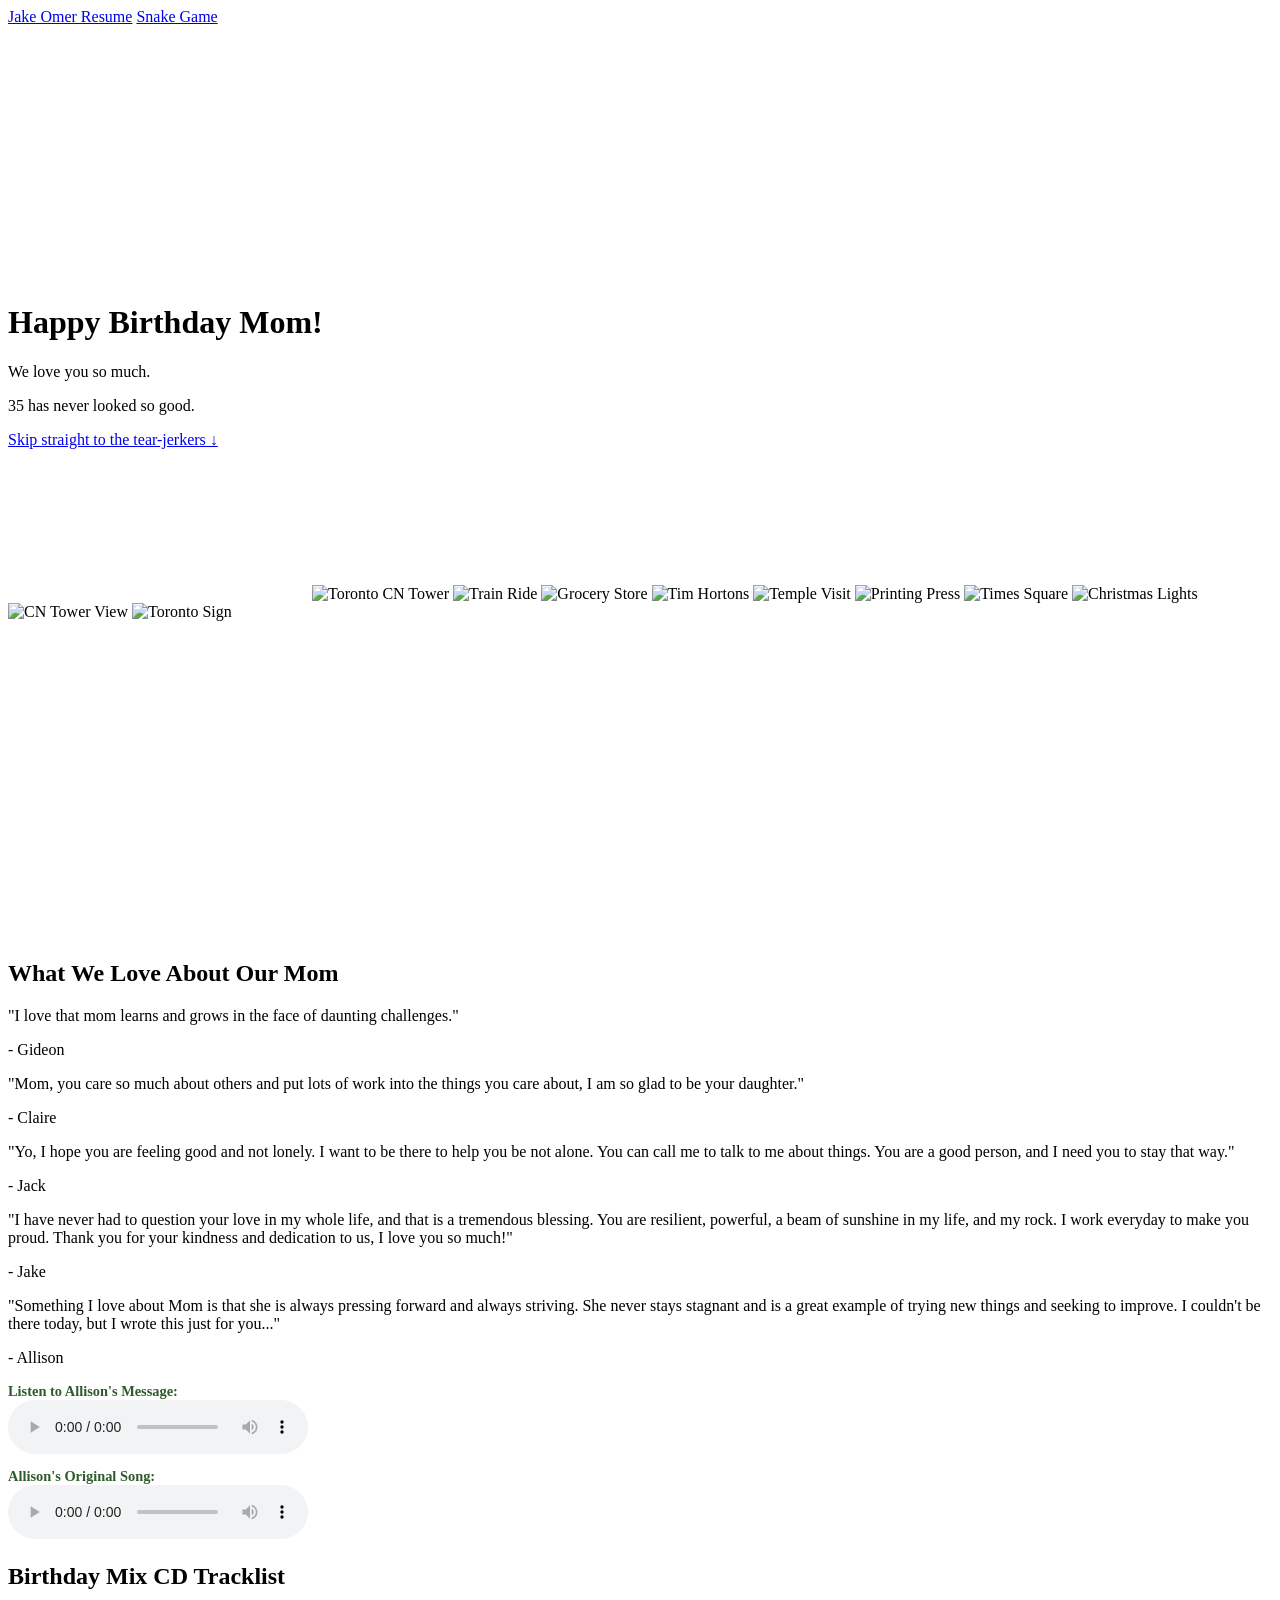
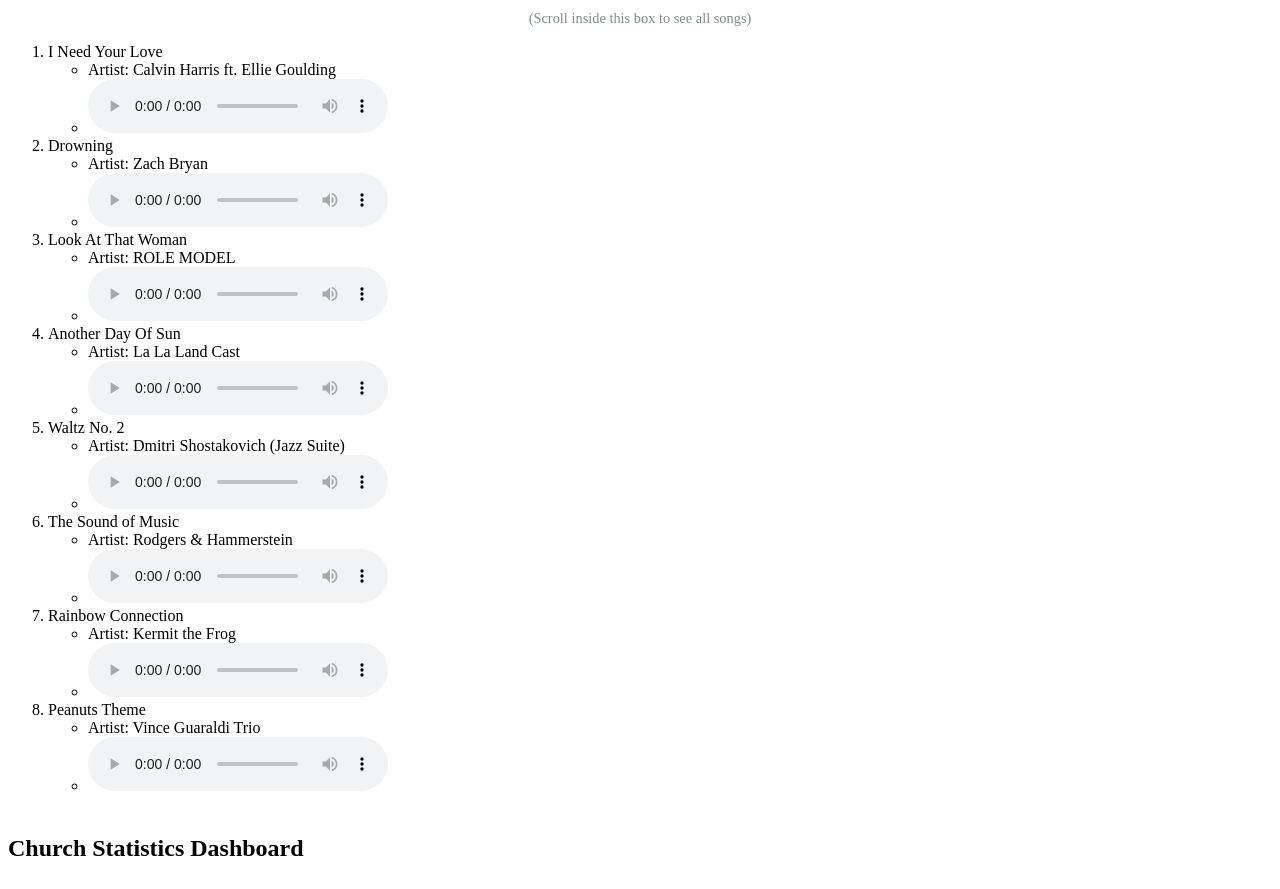
==== index.html @ 1250ca8f "Add files via upload" ====
<!DOCTYPE html>
<html lang="en">
<head>
    <meta charset="UTF-8">
    <meta name="viewport" content="width=device-width, initial-scale=1.0">
    <title>Happy Birthday Mom!</title>
    <!--<link href="css/scratch-styles.css" rel="stylesheet" /> -->
    <link href="css/scratch-styles.css" rel="stylesheet" />
</head>
<body>

    <div class="nav-links">
        
        <a href="index copy.html">Jake Omer Resume</a>
        <a href="ai.html">Snake Game</a>
    </div>

    <div class="title-section">
        
        <div class="title-video">
            <iframe width="450" height="253" src="https://www.youtube.com/embed/3kyn9Es4HoY" title="YouTube video player" frameborder="0" allow="accelerometer; autoplay; clipboard-write; encrypted-media; gyroscope; picture-in-picture; web-share" allowfullscreen></iframe>
        </div>

        <div class="title-content">
            <h1>Happy Birthday Mom!</h1>
            <p class="subtitle">We love you so much.</p>
            <p class="joke-subtitle">35 has never looked so good.</p>
            
            <a href="#messages" class="anchor-btn">Skip straight to the tear-jerkers ↓</a>
        </div>

    </div>

    <div class="gallery-container">
        <div class="css-carousel">
            <video autoplay loop muted playsinline src="assets/img/IMG_7737.MOV"></video>
            
            <img src="assets/img/IMG_7754.jpeg" alt="Toronto CN Tower">
            <img src="assets/img/IMG_7755.jpeg" alt="Train Ride">
            <img src="assets/img/IMG_7789.jpeg" alt="Grocery Store">
            <img src="assets/img/IMG_7828.jpeg" alt="Tim Hortons">
            <img src="assets/img/IMG_7906.jpeg" alt="Temple Visit">
            <img src="assets/img/IMG_7911.jpeg" alt="Printing Press">
            <img src="assets/img/IMG_7940.jpeg" alt="Times Square">
            <img src="assets/img/IMG_8086.jpeg" alt="Christmas Lights">
            <img src="assets/img/IMG_7497.jpeg" alt="CN Tower View">
            <img src="assets/img/IMG_7713.jpeg" alt="Toronto Sign">
        </div>
    </div>

    <div class="content-container">
        <div class="video-wrapper">
            <iframe width="560" height="315" src="https://www.youtube.com/embed/Vn0kEZqsQcI" title="YouTube video player" frameborder="0" allow="accelerometer; autoplay; clipboard-write; encrypted-media; gyroscope; picture-in-picture; web-share" allowfullscreen></iframe>
        </div>

        <h2 id="messages">What We Love About Our Mom</h2>

        <div class="message-card">
            <p class="message-quote">"I love that mom learns and grows in the face of daunting challenges."</p>
            <p class="message-author">- Gideon</p>
        </div>

        <div class="message-card">
            <p class="message-quote">"Mom, you care so much about others and put lots of work into the things you care about, I am so glad to be your daughter."</p>
            <p class="message-author">- Claire</p>
        </div>

        <div class="message-card">
            <p class="message-quote">"Yo, I hope you are feeling good and not lonely. I want to be there to help you be not alone. You can call me to talk to me about things. You are a good person, and I need you to stay that way."</p>
            <p class="message-author">- Jack</p>
        </div>

        <div class="message-card">
            <p class="message-quote">"I have never had to question your love in my whole life, and that is a tremendous blessing. You are resilient, powerful, a beam of sunshine in my life, and my rock. I work everyday to make you proud. Thank you for your kindness and dedication to us, I love you so much!"</p>
            <p class="message-author">- Jake</p>
        </div>

        <div class="message-card">
            <p class="message-quote">"Something I love about Mom is that she is always pressing forward and always striving. She never stays stagnant and is a great example of trying new things and seeking to improve. I couldn't be there today, but I wrote this just for you..."</p>
            <p class="message-author">- Allison</p>
            
            <div class="audio-controls">
                <p style="margin:0; font-size: 0.9rem; font-weight: 600; color: #2e5a2c;">Listen to Allison's Message:</p>
                <audio controls src="assets/audio/Intro for sis omer.m4a"></audio>
                
                <p style="margin:10px 0 0 0; font-size: 0.9rem; font-weight: 600; color: #2e5a2c;">Allison's Original Song:</p>
                <audio controls src="assets/audio/sister omer's song to mom.m4a"></audio>
            </div>
        </div>
    </div>

    <div class="playlist-container">
        <h2>Birthday Mix CD Tracklist</h2>
        <p style="text-align: center; font-size: 0.9rem; color: #7f8c8d;">(Scroll inside this box to see all songs)</p>
        
        <ol>
            <li>I Need Your Love
                <ul>
                    <li>Artist: Calvin Harris ft. Ellie Goulding</li>
                    <li><audio controls src="assets/audio/Calvin Harris, Ellie Goulding - I Need Your Love (Lyrics).mp3"></audio></li>
                </ul>
            </li>
            
            <li>Drowning
                <ul>
                    <li>Artist: Zach Bryan</li>
                    <li><audio controls src="assets/audio/Zach Bryan - Drowning.mp3"></audio></li>
                </ul>
            </li>

            <li>Look At That Woman
                <ul>
                    <li>Artist: ROLE MODEL</li>
                    <li><audio controls src="assets/audio/ROLE MODEL - Look At That Woman (Official Audio).mp3"></audio></li>
                </ul>
            </li>

            <li>Another Day Of Sun
                <ul>
                    <li>Artist: La La Land Cast</li>
                    <li><audio controls src="assets/audio/Another Day Of Sun.mp3"></audio></li>
                </ul>
            </li>

            <li>Waltz No. 2
                <ul>
                    <li>Artist: Dmitri Shostakovich (Jazz Suite)</li>
                    <li><audio controls src="assets/audio/Dmitri Shostakovich_ Jazz Suite, Waltz No. 2.mp3"></audio></li>
                </ul>
            </li>

            <li>The Sound of Music
                <ul>
                    <li>Artist: Rodgers & Hammerstein</li>
                    <li><audio controls src="assets/audio/The Sound of Music - The Sound of Music (1965) - Rodgers & Hammerstein.mp3"></audio></li>
                </ul>
            </li>

            <li>Rainbow Connection
                <ul>
                    <li>Artist: Kermit the Frog</li>
                    <li><audio controls src="assets/audio/Rainbow Connection by Kermit the Frog from The Muppet Movie.mp3"></audio></li>
                </ul>
            </li>

            <li>Peanuts Theme
                <ul>
                    <li>Artist: Vince Guaraldi Trio</li>
                    <li><audio controls src="assets/audio/Peanuts Theme - Ben Nguyen.mp3"></audio></li>
                </ul>
            </li>
        </ol>
    </div>

    <div class="tableau-wrapper">
        <h2 style="margin-top: 40px;">Church Statistics Dashboard</h2>
        
        <div class='tableauPlaceholder' id='viz1776536355457' style='position: relative; width: 100%; display: flex; justify-content: center;'>
            <noscript>
                <a href='#'>
                    <img alt=' LDS Key Performance Indicators ' src='https:&#47;&#47;public.tableau.com&#47;static&#47;images&#47;LD&#47;LDSChurchStatistics2025&#47;KPIDashboard&#47;1_rss.png' style='border: none' />
                </a>
            </noscript>
            <object class='tableauViz' style='display:none;'>
                <param name='host_url' value='https%3A%2F%2Fpublic.tableau.com%2F' /> 
                <param name='embed_code_version' value='3' /> 
                <param name='site_root' value='' />
                <param name='name' value='LDSChurchStatistics2025&#47;KPIDashboard' />
                <param name='tabs' value='no' />
                <param name='toolbar' value='yes' />
                <param name='static_image' value='https:&#47;&#47;public.tableau.com&#47;static&#47;images&#47;LD&#47;LDSChurchStatistics2025&#47;KPIDashboard&#47;1.png' /> 
                <param name='animate_transition' value='yes' />
                <param name='display_static_image' value='yes' />
                <param name='display_spinner' value='yes' />
                <param name='display_overlay' value='yes' />
                <param name='display_count' value='yes' />
                <param name='language' value='en-US' />
            </object>
        </div>
        <script type='text/javascript'>
            var divElement = document.getElementById('viz1776536355457');
            var vizElement = divElement.getElementsByTagName('object')[0];
            // Adjusted width to 100% so it fits nicely on the page
            vizElement.style.width='100%';
            vizElement.style.height='800px';
            var scriptElement = document.createElement('script');
            scriptElement.src = 'https://public.tableau.com/javascripts/api/viz_v1.js';
            vizElement.parentNode.insertBefore(scriptElement, vizElement);
        </script>
    </div>

</body>
</html>
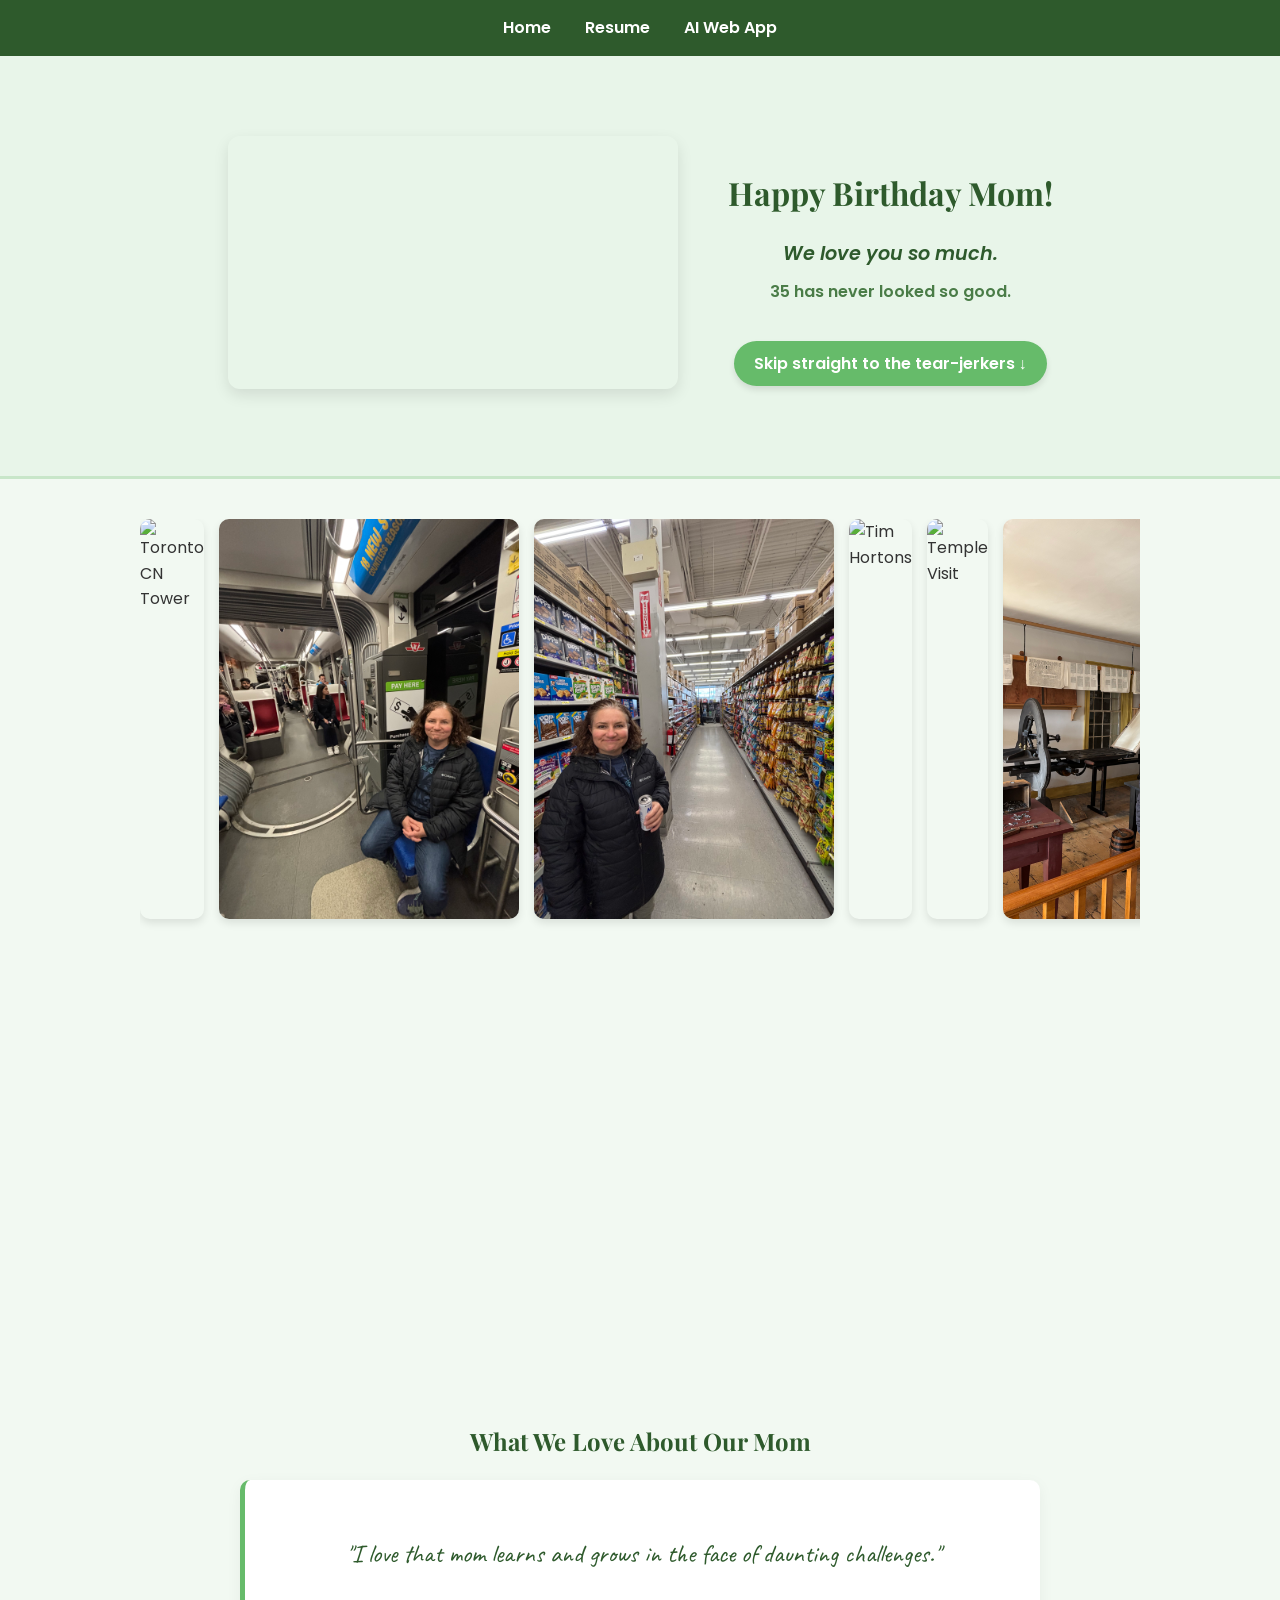
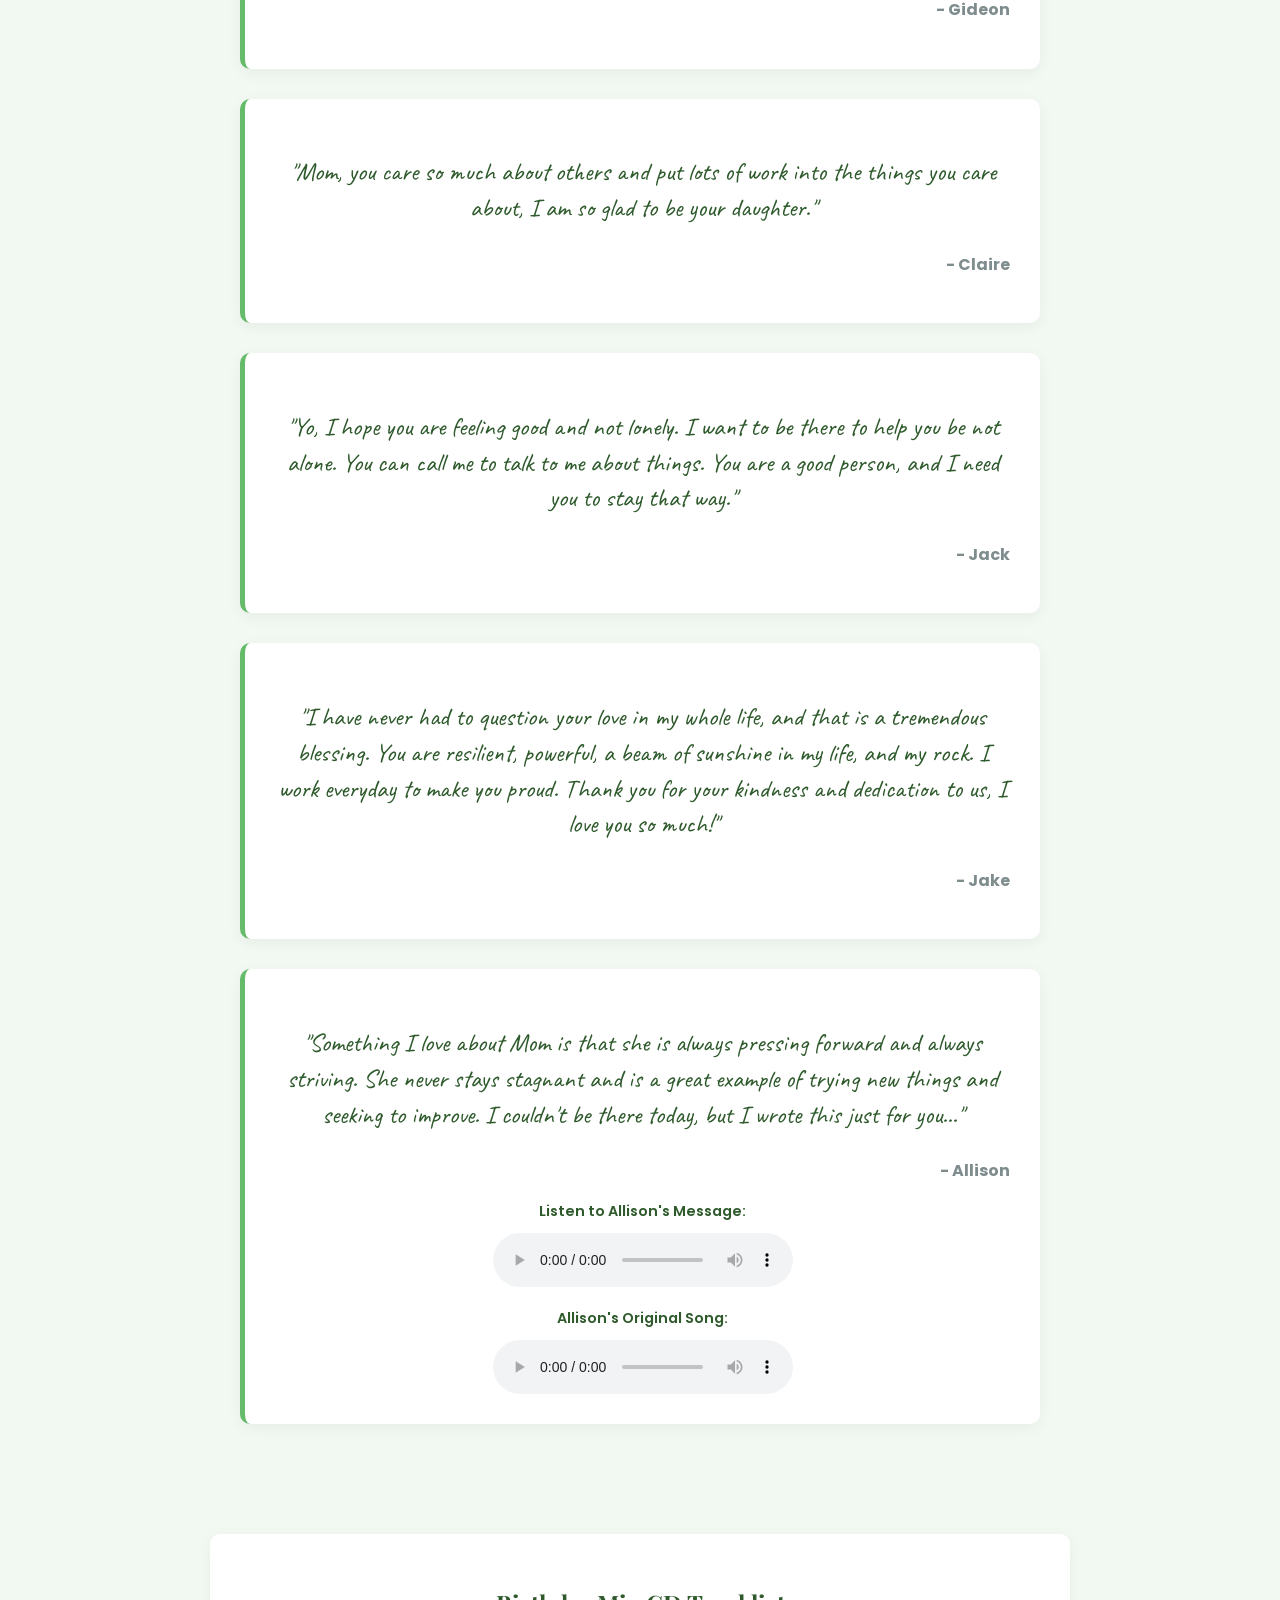
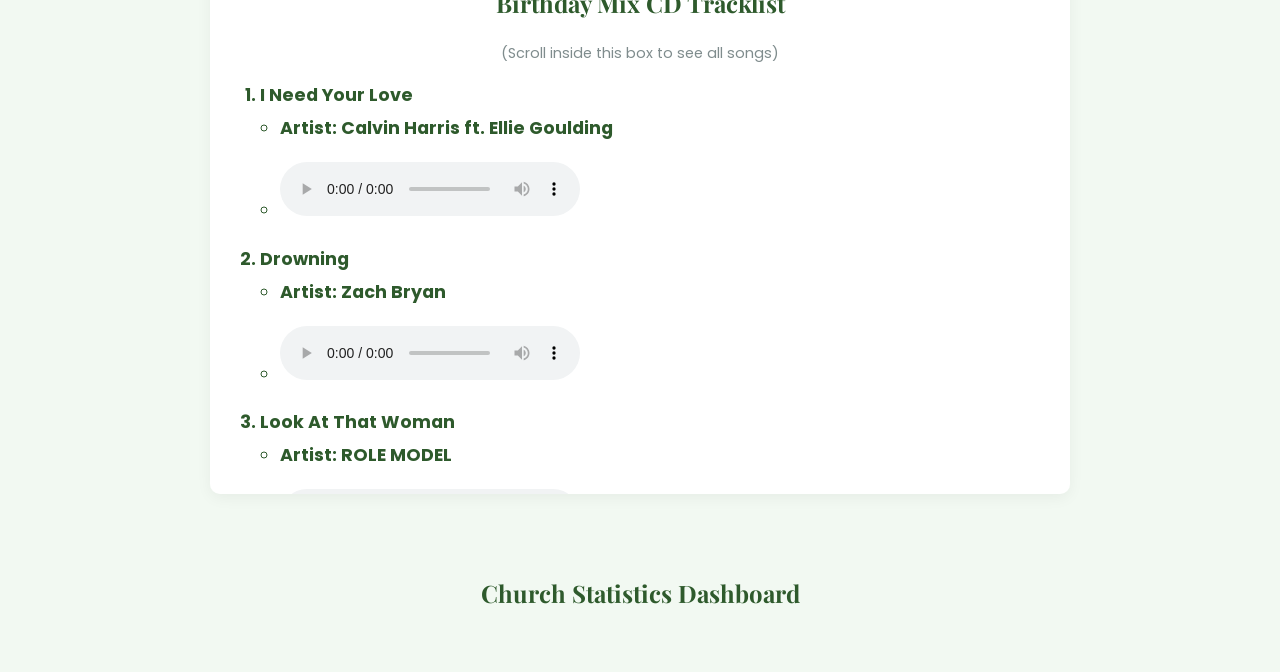
==== commit f27681aa: "Update index.html" ====
--- a/index.html
+++ b/index.html
@@ -4,15 +4,14 @@
     <meta charset="UTF-8">
     <meta name="viewport" content="width=device-width, initial-scale=1.0">
     <title>Happy Birthday Mom!</title>
-    <!--<link href="css/scratch-styles.css" rel="stylesheet" /> -->
-    <link href="css/scratch-styles.css" rel="stylesheet" />
+    <link href="scratch-styles.css" rel="stylesheet" />
 </head>
 <body>
 
     <div class="nav-links">
-        
-        <a href="index copy.html">Jake Omer Resume</a>
-        <a href="ai.html">Snake Game</a>
+        <a href="index.html">Home</a>
+        <a href="post.html">Resume</a>
+        <a href="ai.html">AI Web App</a>
     </div>
 
     <div class="title-section">
@@ -33,18 +32,16 @@
 
     <div class="gallery-container">
         <div class="css-carousel">
-            <video autoplay loop muted playsinline src="assets/img/IMG_7737.MOV"></video>
-            
-            <img src="assets/img/IMG_7754.jpeg" alt="Toronto CN Tower">
-            <img src="assets/img/IMG_7755.jpeg" alt="Train Ride">
-            <img src="assets/img/IMG_7789.jpeg" alt="Grocery Store">
-            <img src="assets/img/IMG_7828.jpeg" alt="Tim Hortons">
-            <img src="assets/img/IMG_7906.jpeg" alt="Temple Visit">
-            <img src="assets/img/IMG_7911.jpeg" alt="Printing Press">
-            <img src="assets/img/IMG_7940.jpeg" alt="Times Square">
-            <img src="assets/img/IMG_8086.jpeg" alt="Christmas Lights">
-            <img src="assets/img/IMG_7497.jpeg" alt="CN Tower View">
-            <img src="assets/img/IMG_7713.jpeg" alt="Toronto Sign">
+            <img src="IMG_7754.jpeg" alt="Toronto CN Tower">
+            <img src="IMG_7755.jpeg" alt="Train Ride">
+            <img src="IMG_7789.jpeg" alt="Grocery Store">
+            <img src="IMG_7828.jpeg" alt="Tim Hortons">
+            <img src="IMG_7906.jpeg" alt="Temple Visit">
+            <img src="IMG_7911.jpeg" alt="Printing Press">
+            <img src="IMG_7940.jpeg" alt="Times Square">
+            <img src="IMG_8086.jpeg" alt="Christmas Lights">
+            <img src="IMG_7497.jpeg" alt="CN Tower View">
+            <img src="IMG_7713.jpeg" alt="Toronto Sign">
         </div>
     </div>
 
@@ -81,10 +78,10 @@
             
             <div class="audio-controls">
                 <p style="margin:0; font-size: 0.9rem; font-weight: 600; color: #2e5a2c;">Listen to Allison's Message:</p>
-                <audio controls src="assets/audio/Intro for sis omer.m4a"></audio>
+                <audio controls src="Intro for sis omer.m4a"></audio>
                 
                 <p style="margin:10px 0 0 0; font-size: 0.9rem; font-weight: 600; color: #2e5a2c;">Allison's Original Song:</p>
-                <audio controls src="assets/audio/sister omer's song to mom.m4a"></audio>
+                <audio controls src="sister omer's song to mom.m4a"></audio>
             </div>
         </div>
     </div>
@@ -97,56 +94,56 @@
             <li>I Need Your Love
                 <ul>
                     <li>Artist: Calvin Harris ft. Ellie Goulding</li>
-                    <li><audio controls src="assets/audio/Calvin Harris, Ellie Goulding - I Need Your Love (Lyrics).mp3"></audio></li>
+                    <li><audio controls src="Calvin Harris, Ellie Goulding - I Need Your Love (Lyrics).mp3"></audio></li>
                 </ul>
             </li>
             
             <li>Drowning
                 <ul>
                     <li>Artist: Zach Bryan</li>
-                    <li><audio controls src="assets/audio/Zach Bryan - Drowning.mp3"></audio></li>
+                    <li><audio controls src="Zach Bryan - Drowning.mp3"></audio></li>
                 </ul>
             </li>
 
             <li>Look At That Woman
                 <ul>
                     <li>Artist: ROLE MODEL</li>
-                    <li><audio controls src="assets/audio/ROLE MODEL - Look At That Woman (Official Audio).mp3"></audio></li>
+                    <li><audio controls src="ROLE MODEL - Look At That Woman (Official Audio).mp3"></audio></li>
                 </ul>
             </li>
 
             <li>Another Day Of Sun
                 <ul>
                     <li>Artist: La La Land Cast</li>
-                    <li><audio controls src="assets/audio/Another Day Of Sun.mp3"></audio></li>
+                    <li><audio controls src="Another Day Of Sun.mp3"></audio></li>
                 </ul>
             </li>
 
             <li>Waltz No. 2
                 <ul>
                     <li>Artist: Dmitri Shostakovich (Jazz Suite)</li>
-                    <li><audio controls src="assets/audio/Dmitri Shostakovich_ Jazz Suite, Waltz No. 2.mp3"></audio></li>
+                    <li><audio controls src="Dmitri Shostakovich_ Jazz Suite, Waltz No. 2.mp3"></audio></li>
                 </ul>
             </li>
 
             <li>The Sound of Music
                 <ul>
                     <li>Artist: Rodgers & Hammerstein</li>
-                    <li><audio controls src="assets/audio/The Sound of Music - The Sound of Music (1965) - Rodgers & Hammerstein.mp3"></audio></li>
+                    <li><audio controls src="The Sound of Music - The Sound of Music (1965) - Rodgers & Hammerstein.mp3"></audio></li>
                 </ul>
             </li>
 
             <li>Rainbow Connection
                 <ul>
                     <li>Artist: Kermit the Frog</li>
-                    <li><audio controls src="assets/audio/Rainbow Connection by Kermit the Frog from The Muppet Movie.mp3"></audio></li>
+                    <li><audio controls src="Rainbow Connection by Kermit the Frog from The Muppet Movie.mp3"></audio></li>
                 </ul>
             </li>
 
             <li>Peanuts Theme
                 <ul>
                     <li>Artist: Vince Guaraldi Trio</li>
-                    <li><audio controls src="assets/audio/Peanuts Theme - Ben Nguyen.mp3"></audio></li>
+                    <li><audio controls src="Peanuts Theme - Ben Nguyen.mp3"></audio></li>
                 </ul>
             </li>
         </ol>
@@ -180,7 +177,6 @@
         <script type='text/javascript'>
             var divElement = document.getElementById('viz1776536355457');
             var vizElement = divElement.getElementsByTagName('object')[0];
-            // Adjusted width to 100% so it fits nicely on the page
             vizElement.style.width='100%';
             vizElement.style.height='800px';
             var scriptElement = document.createElement('script');
@@ -190,4 +186,4 @@
     </div>
 
 </body>
-</html>+</html>
--- a/scratch-styles.css
+++ b/scratch-styles.css
@@ -0,0 +1,184 @@
+/* Custom Fonts */
+@import url('https://fonts.googleapis.com/css2?family=Caveat:wght@500&family=Playfair+Display:wght@400;700&family=Poppins:wght@300;400;600&display=swap');
+
+/* Basic Setup & Light Green Background */
+body {
+    font-family: 'Poppins', sans-serif;
+    background-color: #f2f9f2;
+    color: #333333;
+    margin: 0;
+    padding: 0;
+    line-height: 1.6;
+}
+
+/* Headings */
+h1, h2, h3 {
+    font-family: 'Playfair Display', serif;
+    color: #2e5a2c;
+    text-align: center;
+}
+
+/* The Title Section (Side-by-Side Flexbox) */
+.title-section {
+    display: flex;
+    flex-wrap: wrap;
+    align-items: center;
+    justify-content: center;
+    gap: 50px;
+    padding: 80px 20px;
+    background-color: #e8f5e9;
+    border-bottom: 3px solid #c8e6c9;
+}
+
+.title-video iframe {
+    border-radius: 12px;
+    box-shadow: 0 6px 15px rgba(0,0,0,0.1);
+    max-width: 100%;
+}
+
+.title-content {
+    text-align: center;
+}
+
+.subtitle {
+    font-style: italic;
+    color: #2e5a2c;
+    font-size: 1.2rem;
+    font-weight: 600;
+}
+
+.joke-subtitle {
+    font-weight: 600;
+    color: #4a7c47;
+    margin-top: -10px;
+}
+
+/* Navigation Links */
+.nav-links {
+    text-align: center;
+    padding: 15px;
+    background-color: #2e5a2c;
+}
+
+.nav-links a {
+    color: #ffffff;
+    text-decoration: none;
+    margin: 0 15px;
+    font-weight: 600;
+}
+
+.anchor-btn {
+    display: inline-block;
+    margin-top: 20px;
+    padding: 10px 20px;
+    background-color: #66bb6a;
+    color: white;
+    border-radius: 25px;
+    text-decoration: none;
+    font-weight: 600;
+    box-shadow: 0 4px 6px rgba(0,0,0,0.1);
+}
+
+/* Container Div 1: The Gallery */
+.gallery-container {
+    max-width: 1000px;
+    margin: 40px auto;
+    padding: 0 20px;
+}
+
+.css-carousel {
+    display: flex;
+    overflow-x: auto;
+    scroll-snap-type: x mandatory;
+    gap: 15px;
+    padding-bottom: 20px;
+}
+
+.css-carousel img, .css-carousel video {
+    height: 400px;
+    border-radius: 10px;
+    scroll-snap-align: center;
+    box-shadow: 0 4px 8px rgba(0,0,0,0.1);
+}
+
+/* Container Div 2: Video & Messages */
+.content-container {
+    max-width: 800px;
+    margin: 0 auto;
+    padding: 40px 20px;
+}
+
+.video-wrapper {
+    text-align: center;
+    margin: 40px 0;
+}
+
+.message-card {
+    background: #ffffff;
+    padding: 30px;
+    border-radius: 10px;
+    box-shadow: 0 4px 15px rgba(0,0,0,0.05);
+    margin-bottom: 30px;
+    border-left: 5px solid #66bb6a;
+}
+
+.message-quote {
+    font-family: 'Caveat', cursive; 
+    font-size: 1.6rem;
+    text-align: center;
+    color: #2e5a2c;
+    line-height: 1.4;
+}
+
+.message-author {
+    text-align: right;
+    font-weight: bold;
+    color: #7f8c8d;
+}
+
+.audio-controls {
+    margin-top: 15px;
+    display: flex;
+    flex-direction: column;
+    align-items: center;
+    gap: 10px;
+}
+
+/* Container Div 3: Playlist */
+.playlist-container {
+    background: #ffffff;
+    padding: 30px;
+    border-radius: 10px;
+    box-shadow: 0 4px 15px rgba(0,0,0,0.05);
+    max-width: 800px;
+    margin: 40px auto;
+    max-height: 500px;
+    overflow-y: auto;
+}
+
+.playlist-container ol {
+    padding-left: 20px;
+}
+
+.playlist-container li {
+    font-weight: bold;
+    font-size: 1.1rem;
+    margin-bottom: 20px;
+    color: #2e5a2c;
+}
+
+.playlist-container ul {
+    font-weight: normal;
+    font-size: 0.95rem;
+    list-style-type: circle;
+    padding-left: 20px;
+    margin-top: 5px;
+    color: #333333;
+}
+
+/* Tableau Container */
+.tableau-wrapper {
+    max-width: 1000px;
+    margin: 40px auto;
+    overflow-x: auto;
+}
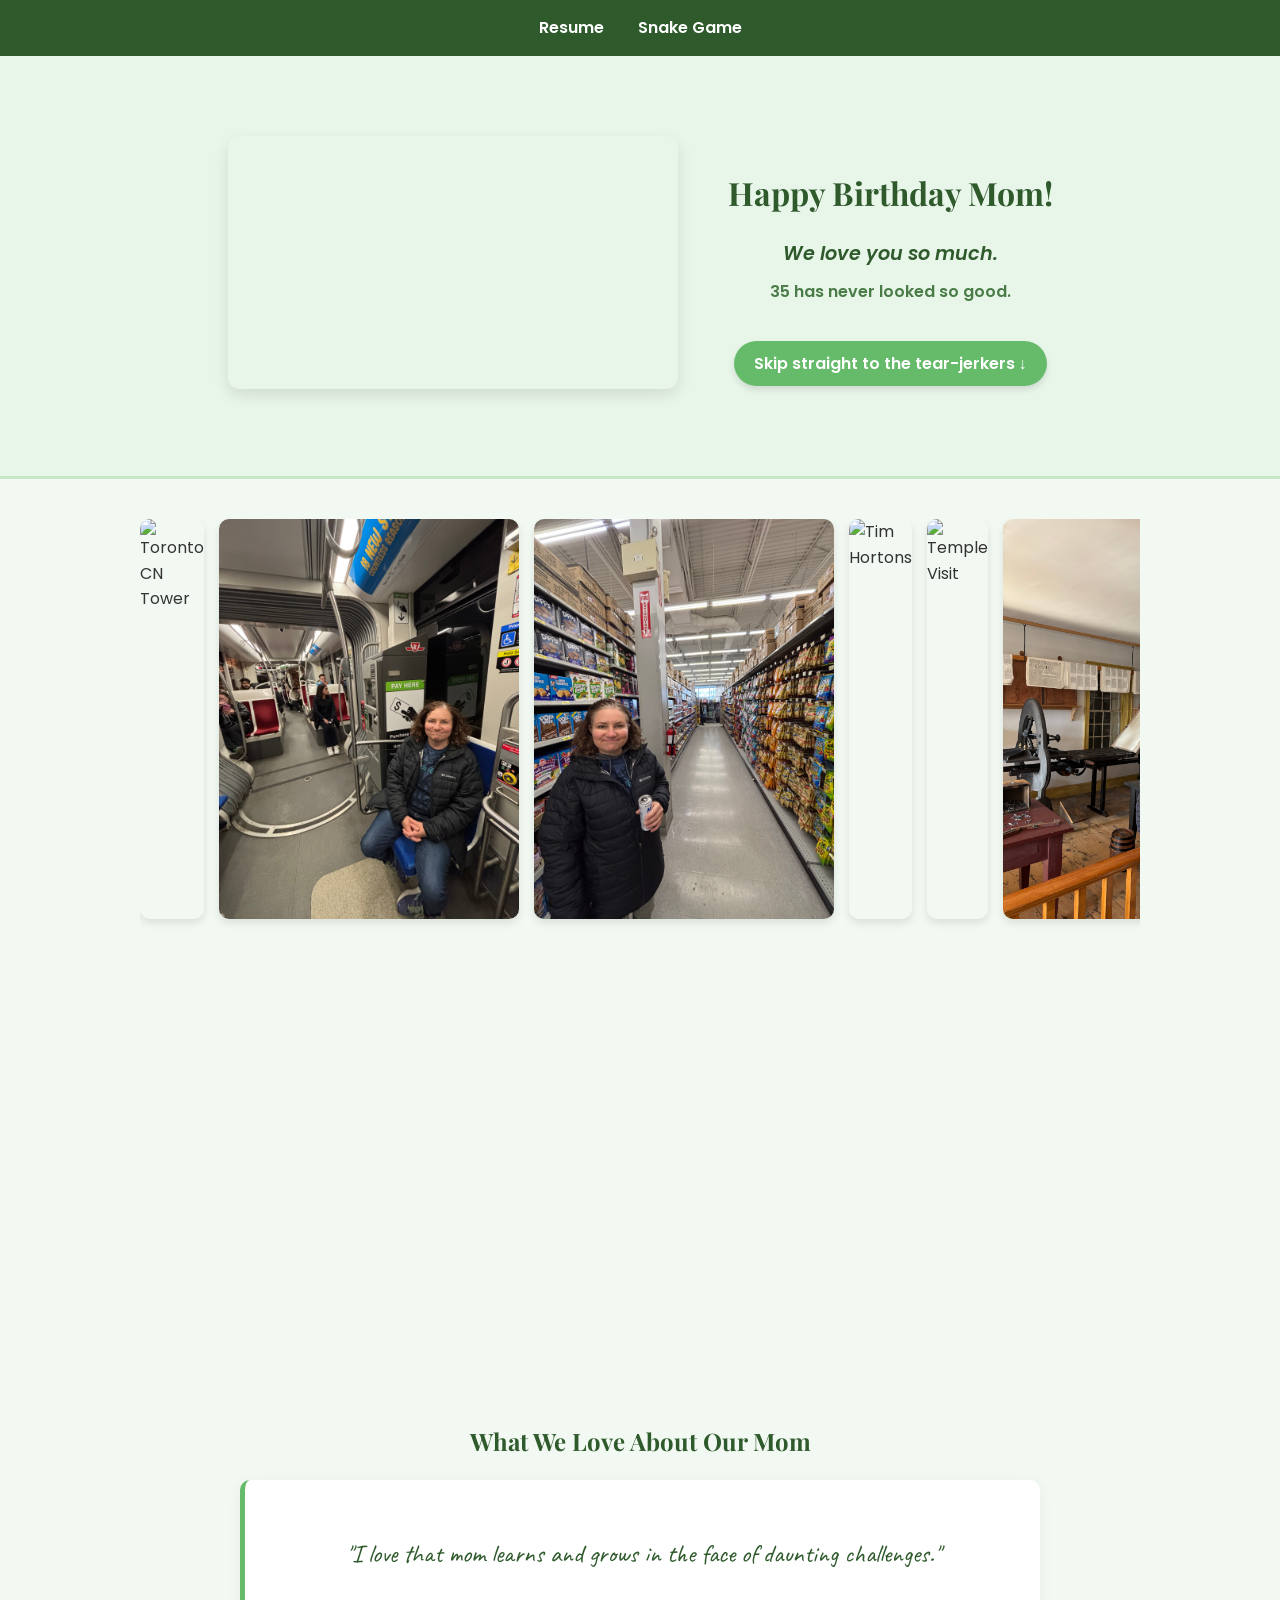
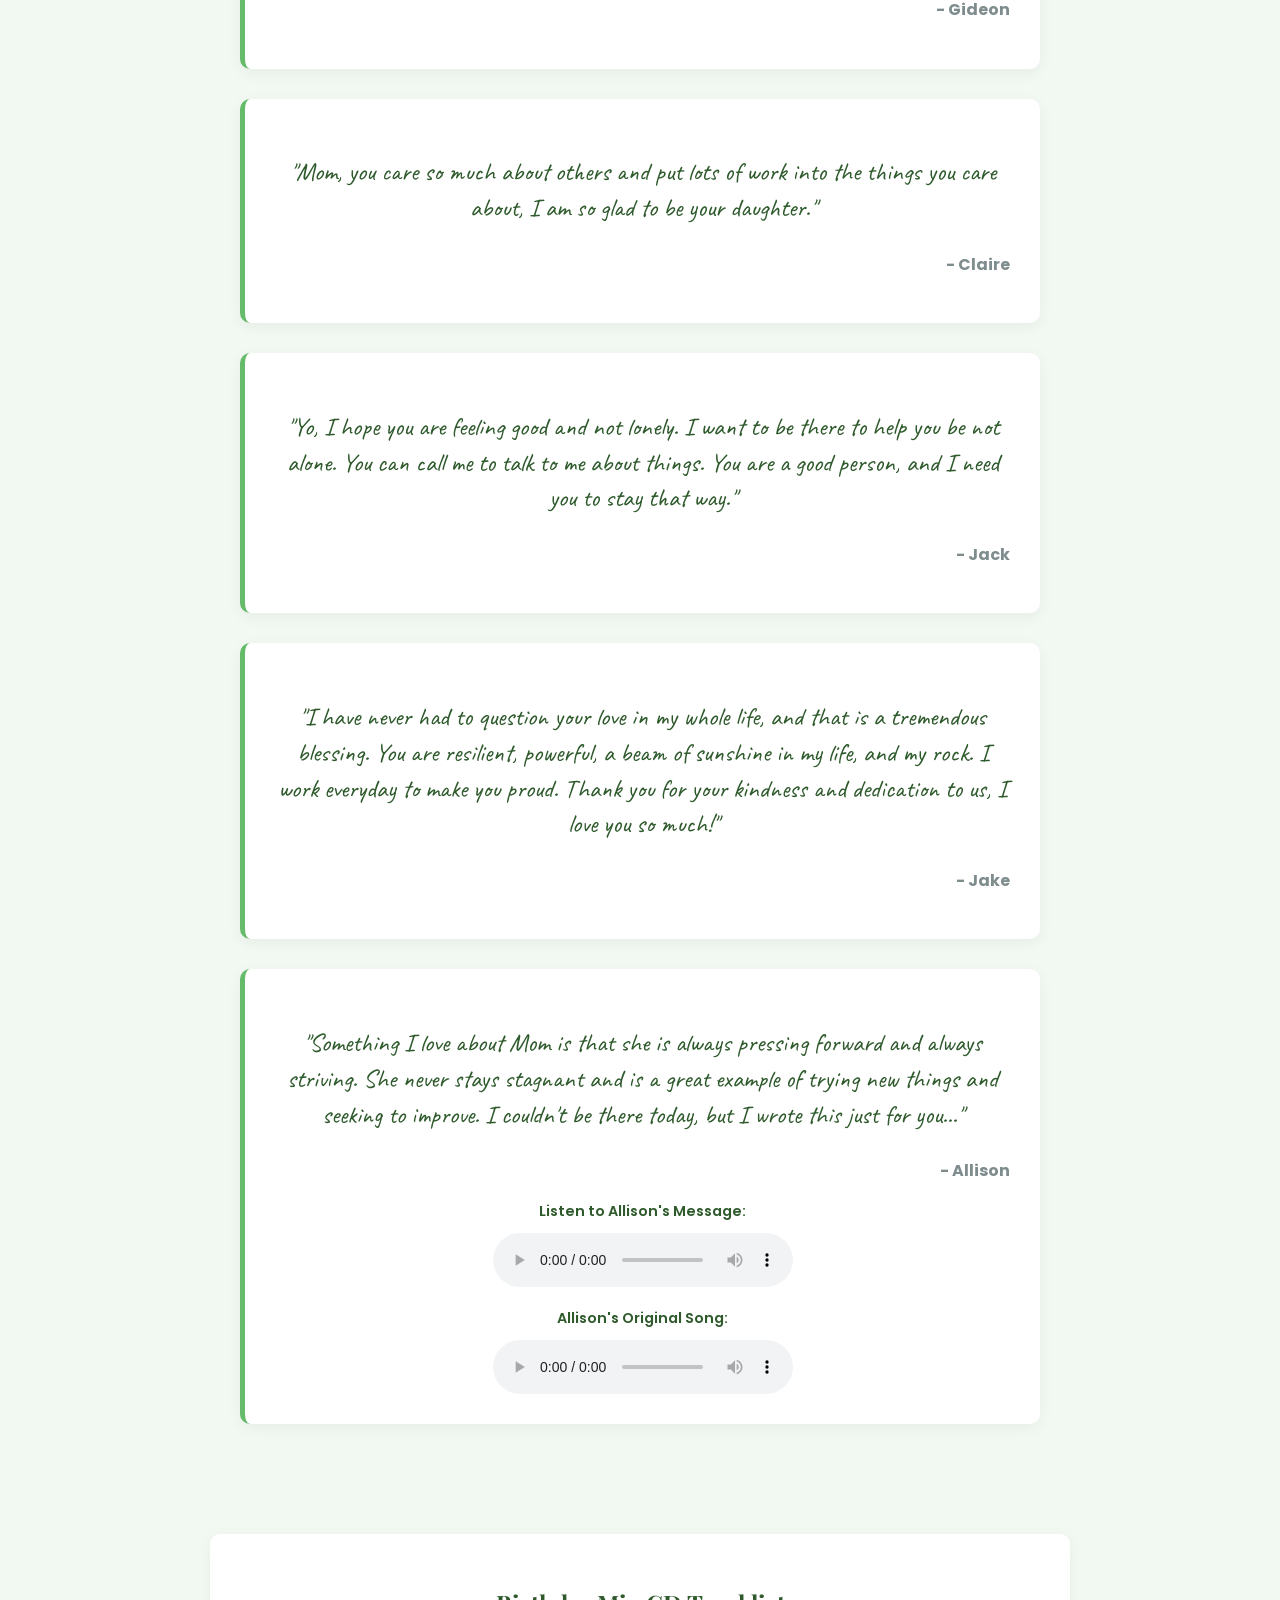
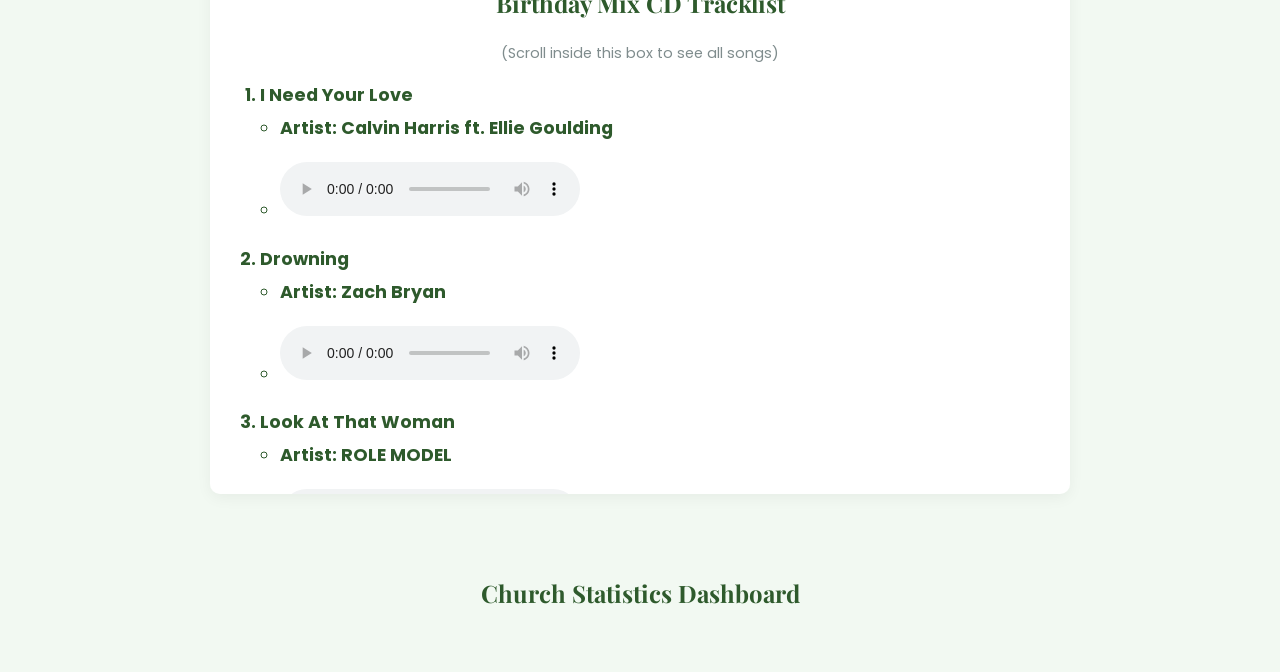
==== commit f756294a: "Update index.html" ====
--- a/index.html
+++ b/index.html
@@ -9,9 +9,8 @@
 <body>
 
     <div class="nav-links">
-        <a href="index.html">Home</a>
-        <a href="post.html">Resume</a>
-        <a href="ai.html">AI Web App</a>
+        <a href="resume.html">Resume</a>
+        <a href="ai.html">Snake Game</a>
     </div>
 
     <div class="title-section">
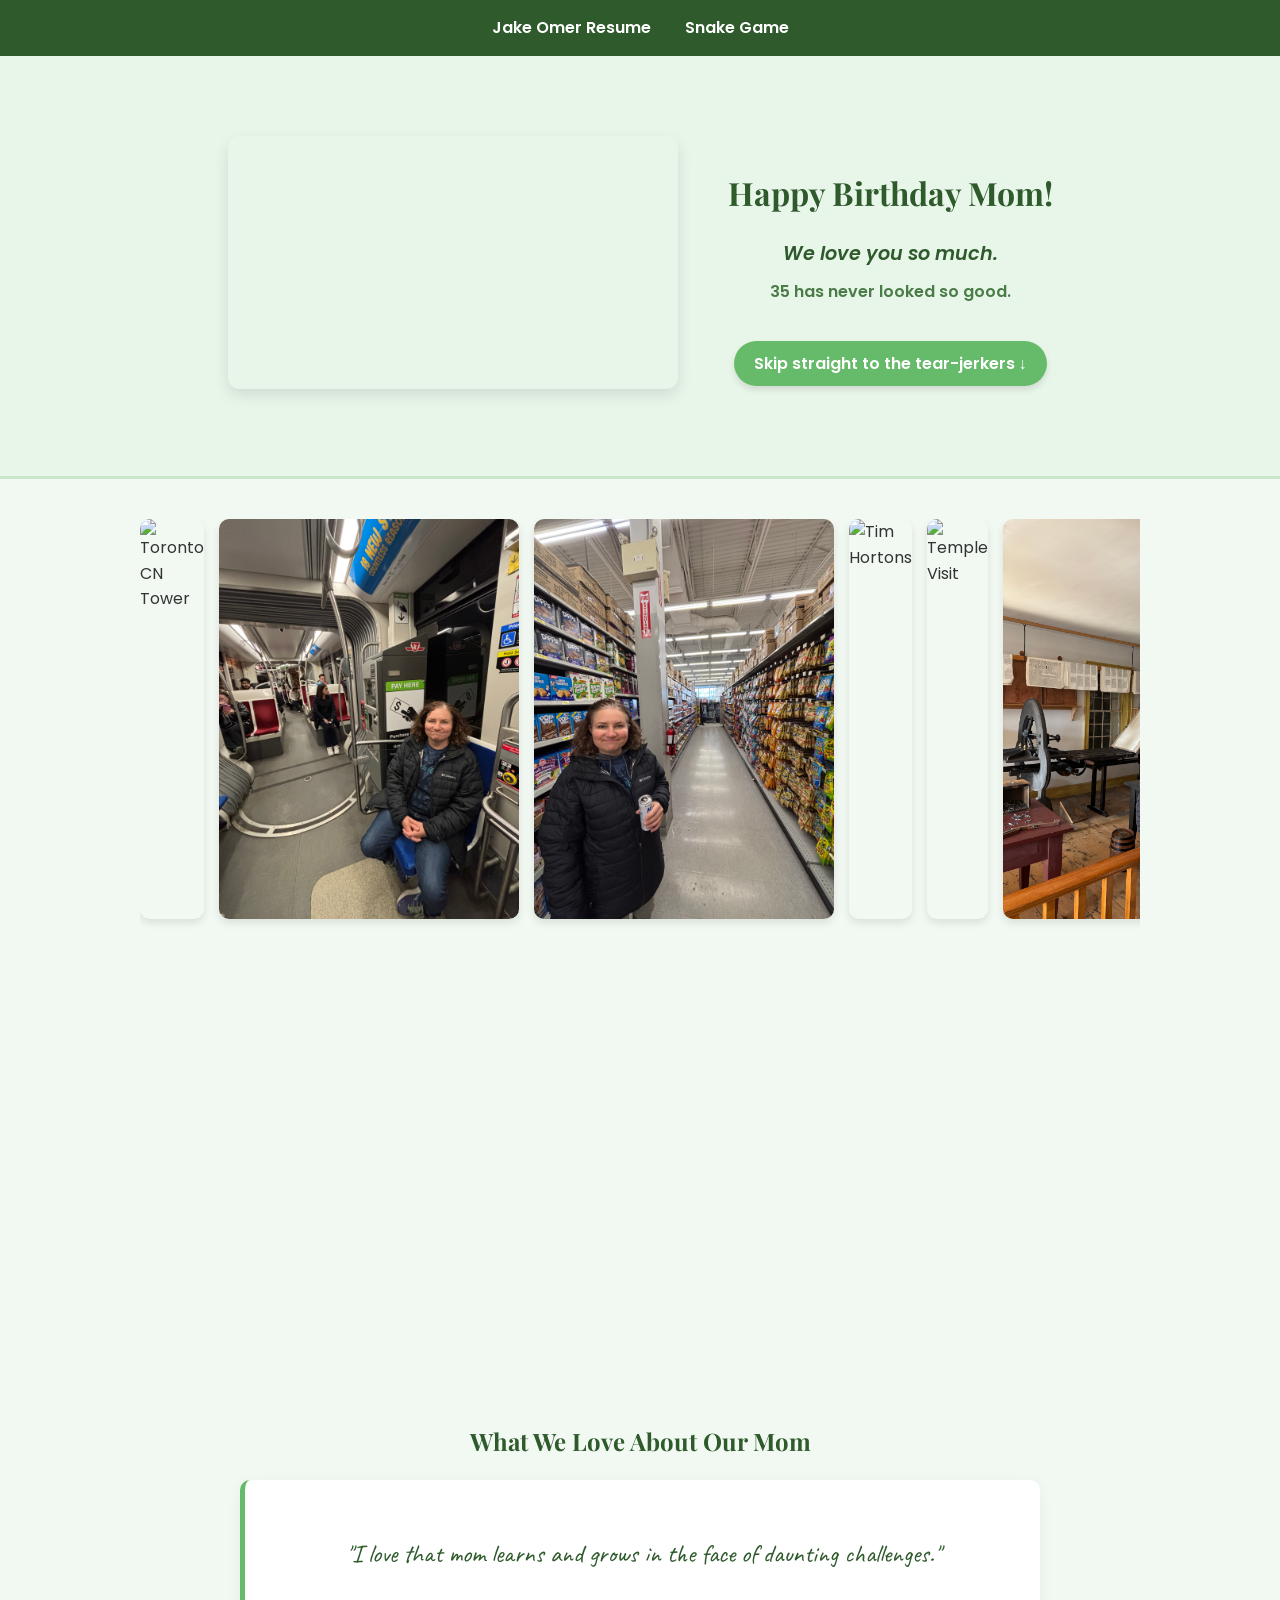
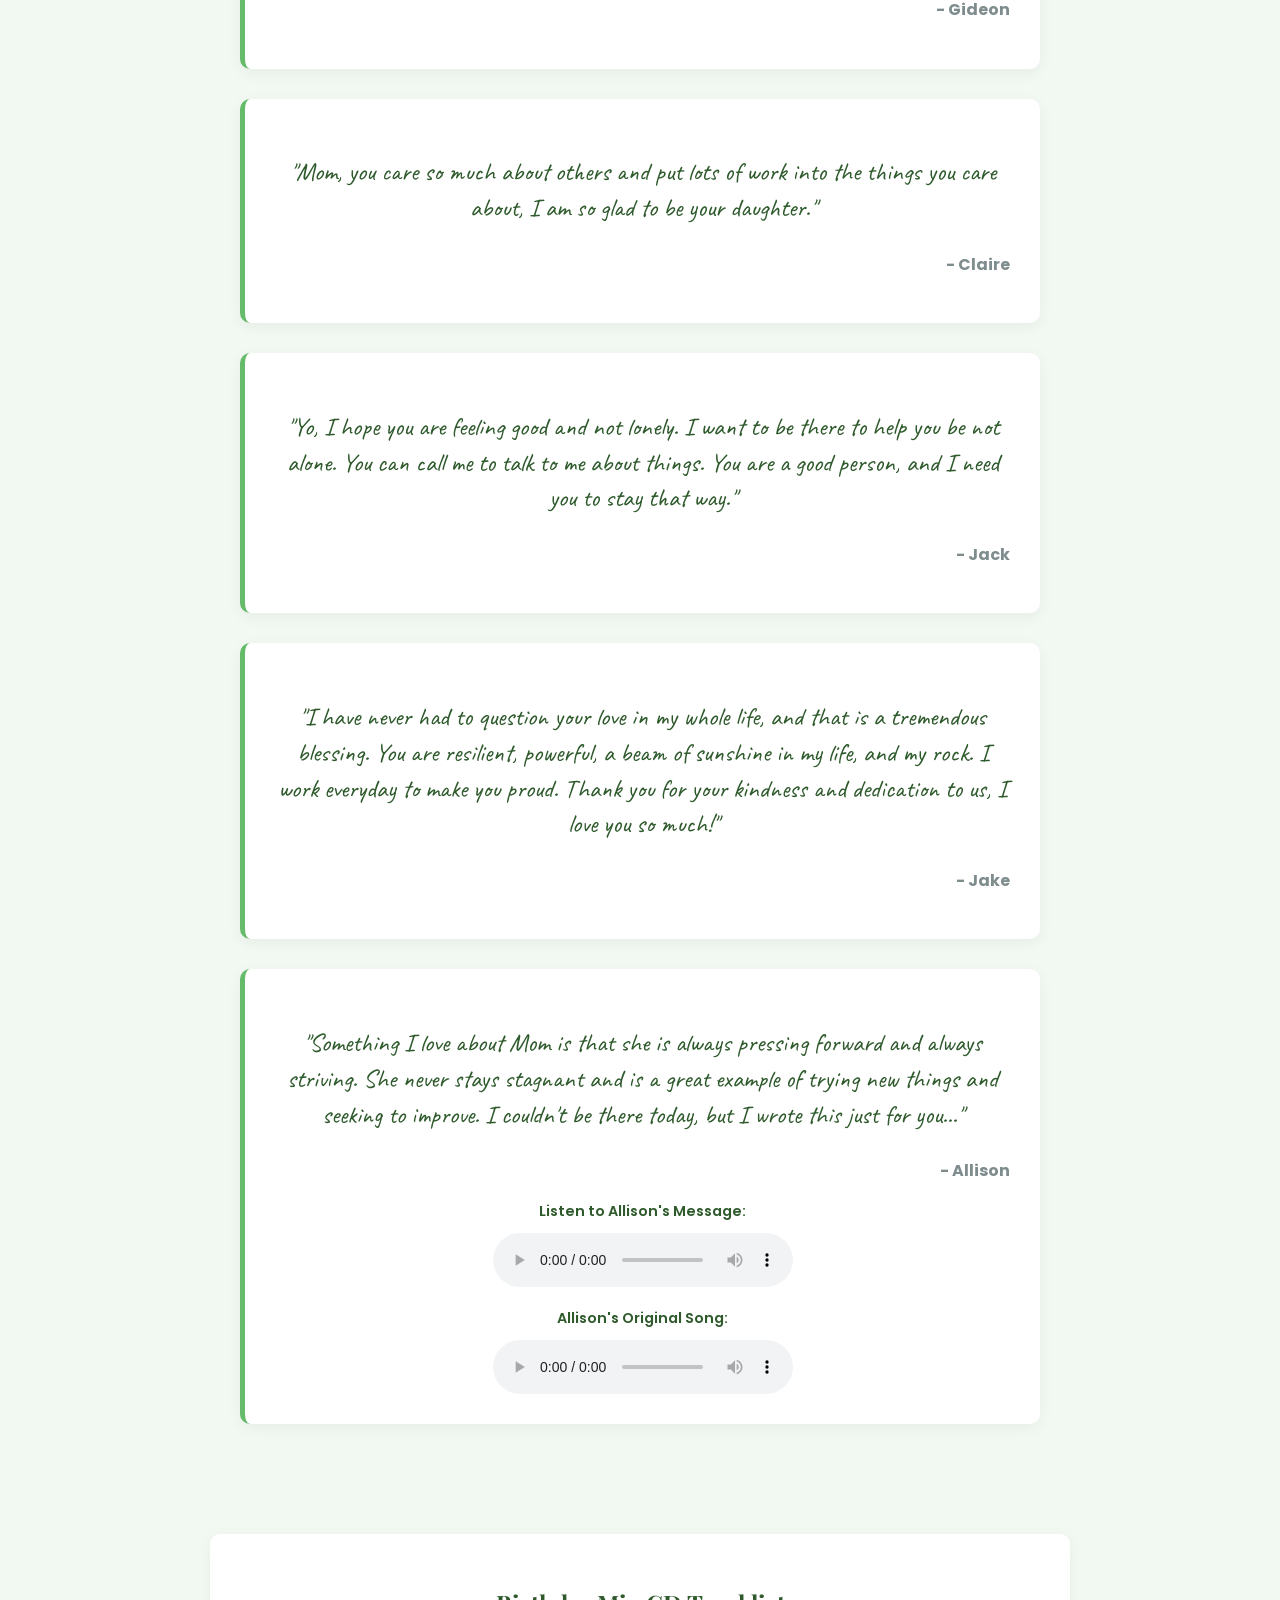
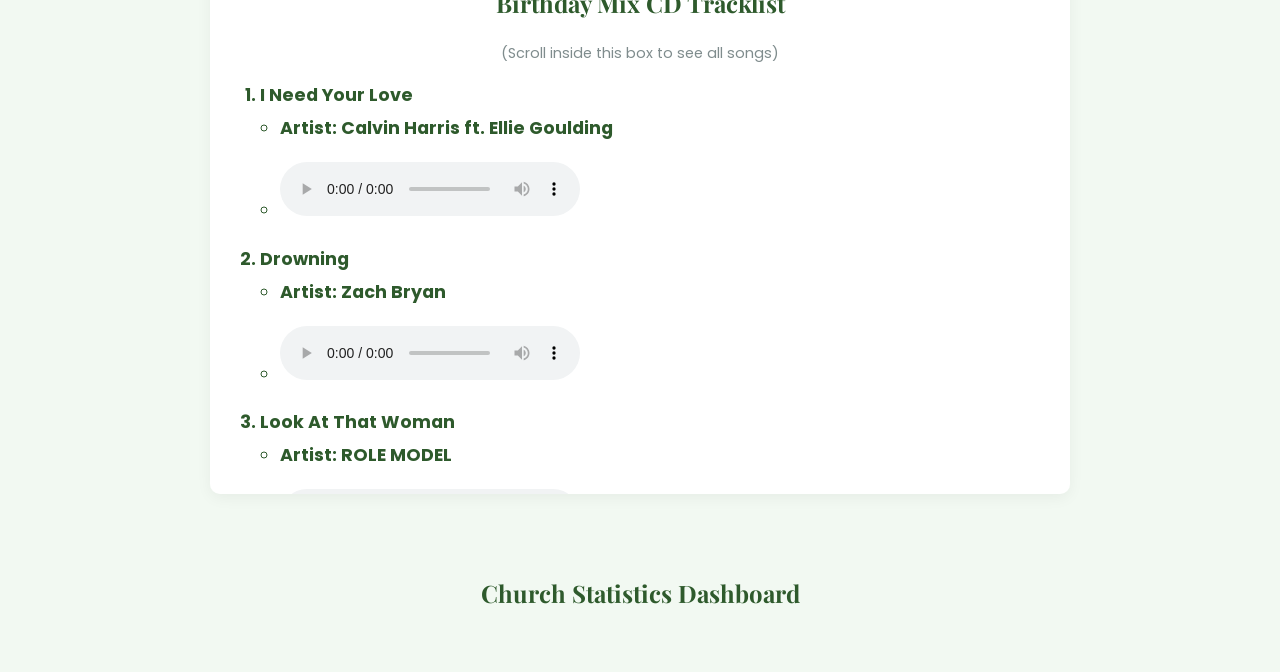
==== commit bc62924d: "Update index.html" ====
--- a/index.html
+++ b/index.html
@@ -9,7 +9,7 @@
 <body>
 
     <div class="nav-links">
-        <a href="resume.html">Resume</a>
+        <a href="resume.html">Jake Omer Resume</a>
         <a href="ai.html">Snake Game</a>
     </div>
 
